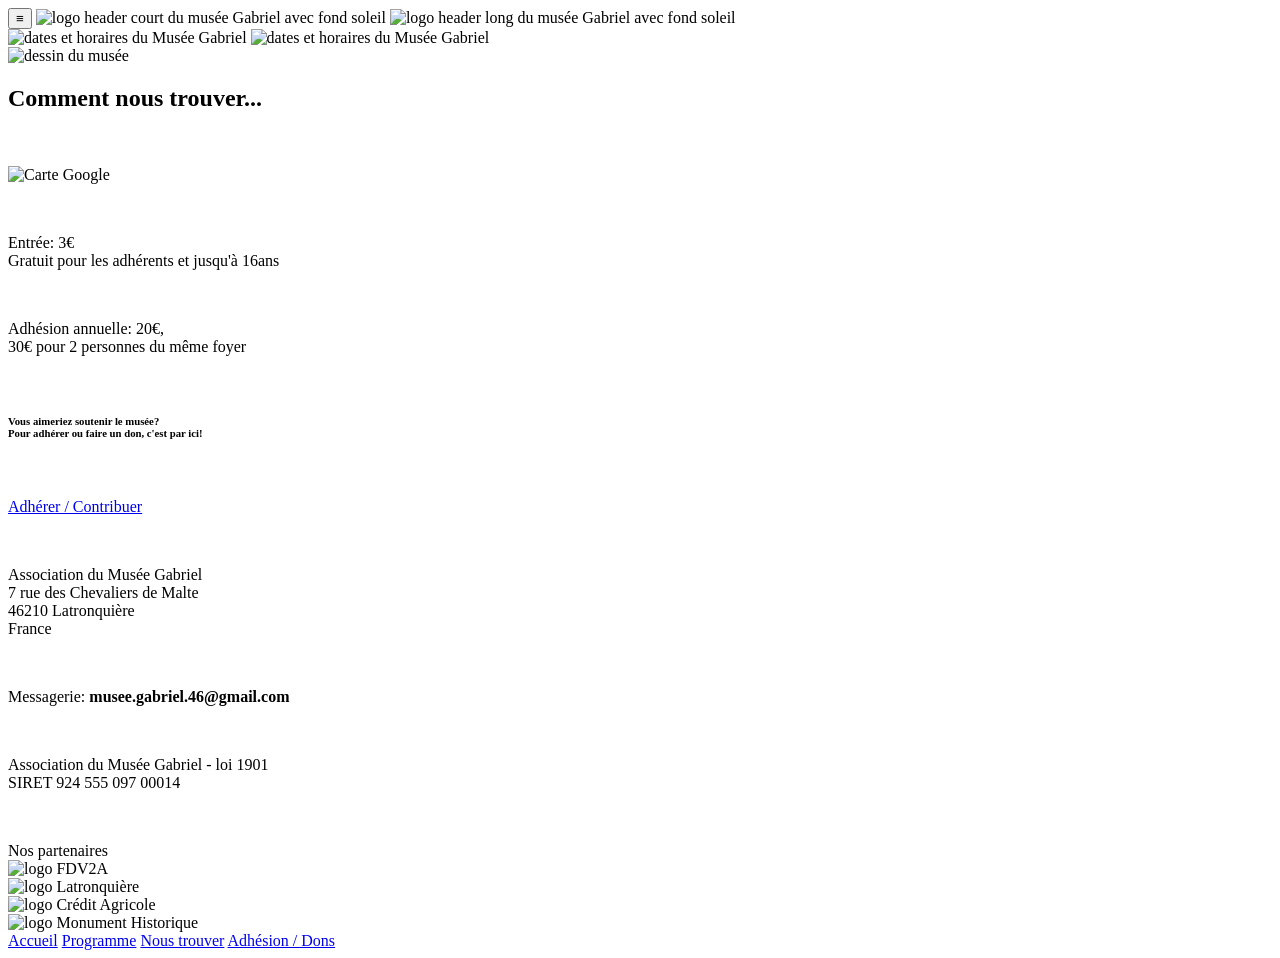
==== HTML/PourNousTrouver.html @ f9da54a9 "Modif 01 structure fichiers" ====
<!DOCTYPE html>
<html lang="fr">

<head>
    <meta charset="UTF-8">
    <meta name="viewport" content="width=device-width, initial-scale=1.0">
    <title>Nous trouver ou nous contacter</title>
    <link href="PourNousTrouver.css" rel="stylesheet">
</head>
<body>
    
    <header>
    <!--button toggle popover menu -->
 
        <button id="burger-icone"  popovertarget="pop-up-menu"  popovertargetaction="show" >≡</button>

    <!-- logos et photos du header-->

        <img class="logo-soleil-musee-court" src="musee-gabriel-header-2.png" alt="logo header court du musée Gabriel avec fond soleil">
        <img class="logo-soleil-musee-long" src="Bandeau-1669x322.png" alt="logo header long du musée Gabriel avec fond soleil">


        <div class="bandeau-bleu-et-dessin-musee">
                <div class="bandeaux-horaires">
                    <img class="bandeau-horaires-musee-court" src="BandeauHorairesSitePreps.jpg" alt="dates et horaires du Musée Gabriel">
                    <img class="bandeau-horaires-musee-long" src="Bandeau-Bleu-3.jpg"  alt="dates et horaires du Musée Gabriel">
                 </div>
        </div>
                <div class="dessin-musee">
                    <img src="Musee-dessin-fond-transparent-3.png" alt="dessin du musée">
                </div>

    <!-------menu caché (ou pas)------->

        <nav>
            <div id ="pop-up-menu" popover>
            <ul>
                <li><a href="index.html">Accueil</a></li>
                <li>&nbsp</li>
                <li><a href="Programmedesaison.html">Programme de la saison</a></li>
                <li>&nbsp</li>
                <li><a href="PourNousTrouver.html">Pour nous trouver</a></li>
                <li>&nbsp</li>
                <li><a href="PourNousTrouver.html">Adhésion / Dons</a></li>
    -->
            </ul>  
            </div>     
        </nav>
    
    </header>  

<main>
    <section>
   
    <h1 class="texte-trouver"> Comment nous trouver...</h1>
    <p>&nbsp;</p>

        <div class="photo-carte">
            <img src="cartegoogle.png" alt="Carte Google">
        </div>
        <p>&nbsp;</p>
        <div class="prixdentree">
            <p>Entrée: 3€<br>
            Gratuit pour les adhérents et jusqu'à 16ans</p>
            <p>&nbsp;</p>
            <p>Adhésion annuelle: 20€, <br> 30€ pour 2 personnes du même foyer</p>
            <p>&nbsp;</p>
                
        </div>
        <h6>Vous aimeriez soutenir le musée?<br>Pour adhérer ou faire un don, c'est par ici!</h6>
        <p>&nbsp;</p>
        <div class="bouton-helloasso">
                    <a href="https://www.helloasso.com/associations/association-du-musee-gabriel/adhesions/adhesion-annuelle">Adhérer / Contribuer</a>
                </div>
        <p>&nbsp;</p>
        <div class="coordonnees">
                <p> Association du Musée Gabriel<br>
                7 rue des Chevaliers de Malte<br>
                46210 Latronquière<br>
                France</p>
                <p>&nbsp;</p>
                <p>Messagerie: <strong>musee.gabriel.46@gmail.com</strong></p>
                <p>&nbsp;</p>
                <p>Association du Musée Gabriel - loi 1901<br>SIRET 924 555 097 00014</p>
                <p>&nbsp;</p>
            </div>

        </section>

        

        <section>
            <div class="bandeau-intercalaire"><span>Nos partenaires</span></div>
            

            <!--------- bande des logos------------>

            <div class="bande-logos">

                <div class="logo logo-fdva">
                    <img src="logo-fdva-40580.png" alt="logo FDV2A">
                </div>

                
                <div class="logo-latronquiere">
                    <img src="Logo_Latronquière_avecnom.png" alt="logo Latronquière">
                </div>
              

                <div class="logo logo-ca">
                    <img src="Logo_Credit_Agricole.png" alt="logo Crédit Agricole">
                </div>
               
                
                <div class="logo logo-mh">
                    <img src="Logo_monument_historique_-_rouge.png" alt="logo Monument Historique">
                </div>

            </div>


        </section>
        

</main>
<footer>
        <div class="monFooter">
        <nav>
            
            <div class="menu-footer">
                <a href="index.html">Accueil</a>
                <a href="Programmedesaison.html">Programme</a>
                <a href="PourNousTrouver.html">Nous trouver</a>
                <a href="PourNousTrouver.html">Adhésion / Dons</a>
            </div>
                
        </nav>
        </div>
</footer>
        
    </body>
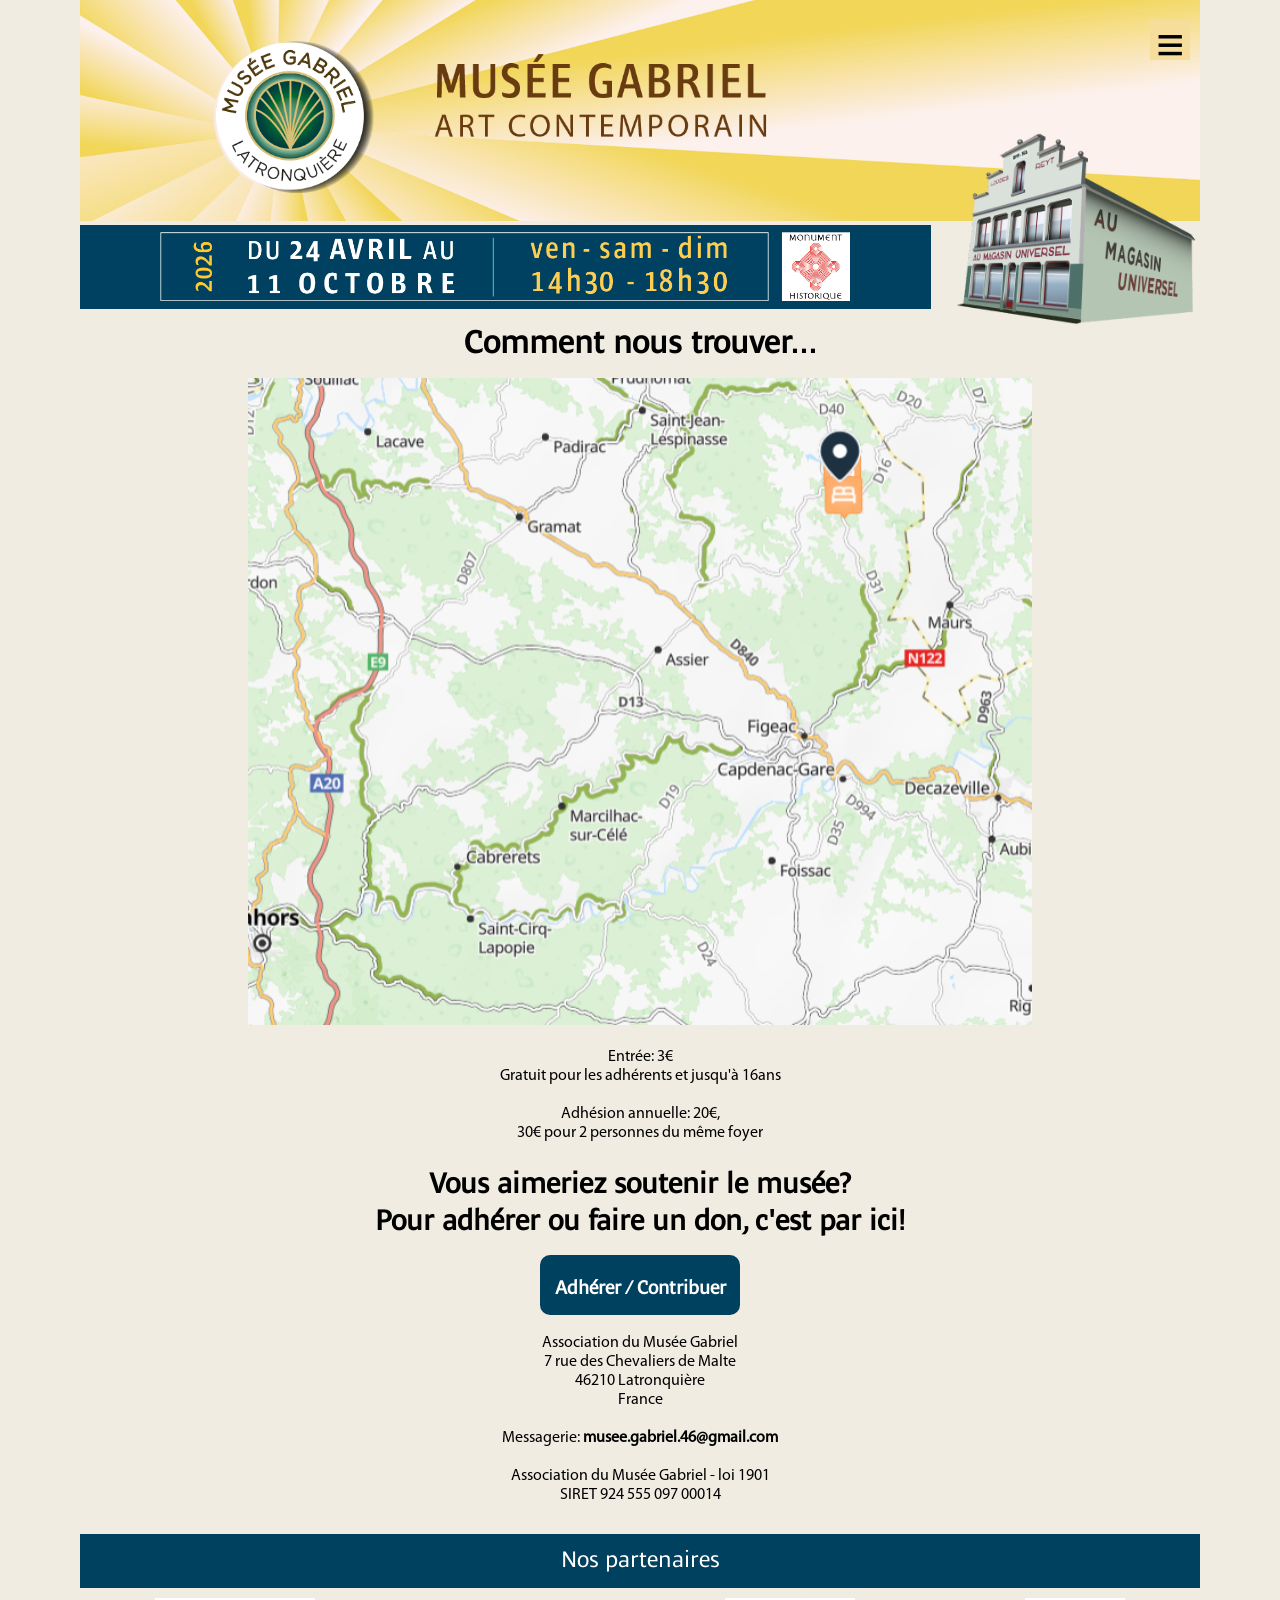
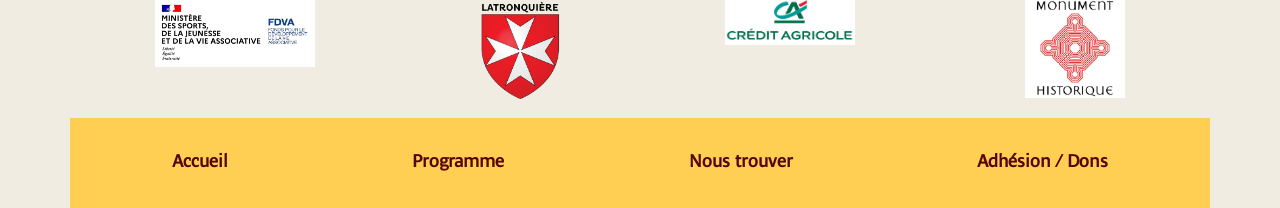
==== commit 8f4a9e11: "modif 02 structure fichiers" ====
--- a/HTML/PourNousTrouver.html
+++ b/HTML/PourNousTrouver.html
@@ -5,7 +5,7 @@
     <meta charset="UTF-8">
     <meta name="viewport" content="width=device-width, initial-scale=1.0">
     <title>Nous trouver ou nous contacter</title>
-    <link href="PourNousTrouver.css" rel="stylesheet">
+    <link href="../CSS/PourNousTrouver.css" rel="stylesheet">
 </head>
 <body>
     
@@ -16,18 +16,18 @@
 
     <!-- logos et photos du header-->
 
-        <img class="logo-soleil-musee-court" src="musee-gabriel-header-2.png" alt="logo header court du musée Gabriel avec fond soleil">
-        <img class="logo-soleil-musee-long" src="Bandeau-1669x322.png" alt="logo header long du musée Gabriel avec fond soleil">
+        <img class="logo-soleil-musee-court" src="../IMAGES/musee-gabriel-header-2.png" alt="logo header court du musée Gabriel avec fond soleil">
+        <img class="logo-soleil-musee-long" src="../IMAGES/Bandeau-1669x322.png" alt="logo header long du musée Gabriel avec fond soleil">
 
 
         <div class="bandeau-bleu-et-dessin-musee">
                 <div class="bandeaux-horaires">
-                    <img class="bandeau-horaires-musee-court" src="BandeauHorairesSitePreps.jpg" alt="dates et horaires du Musée Gabriel">
-                    <img class="bandeau-horaires-musee-long" src="Bandeau-Bleu-3.jpg"  alt="dates et horaires du Musée Gabriel">
+                    <img class="bandeau-horaires-musee-court" src="../IMAGES/BandeauHorairesSitePreps.jpg" alt="dates et horaires du Musée Gabriel">
+                    <img class="bandeau-horaires-musee-long" src="../IMAGES/Bandeau-Bleu-3.jpg"  alt="dates et horaires du Musée Gabriel">
                  </div>
         </div>
                 <div class="dessin-musee">
-                    <img src="Musee-dessin-fond-transparent-3.png" alt="dessin du musée">
+                    <img src="../IMAGES/Musee-dessin-fond-transparent-3.png" alt="dessin du musée">
                 </div>
 
     <!-------menu caché (ou pas)------->
@@ -35,14 +35,13 @@
         <nav>
             <div id ="pop-up-menu" popover>
             <ul>
-                <li><a href="index.html">Accueil</a></li>
+                <li><a href="/index.html">Accueil</a></li>
                 <li>&nbsp</li>
-                <li><a href="Programmedesaison.html">Programme de la saison</a></li>
+                <li><a href="./HTML/Programmedesaison.html">Programme de la saison</a></li>
                 <li>&nbsp</li>
                 <li><a href="PourNousTrouver.html">Pour nous trouver</a></li>
                 <li>&nbsp</li>
                 <li><a href="PourNousTrouver.html">Adhésion / Dons</a></li>
-    -->
             </ul>  
             </div>     
         </nav>
@@ -56,7 +55,7 @@
     <p>&nbsp;</p>
 
         <div class="photo-carte">
-            <img src="cartegoogle.png" alt="Carte Google">
+            <img src="../IMAGES/cartegoogle.png" alt="Carte Google">
         </div>
         <p>&nbsp;</p>
         <div class="prixdentree">
@@ -98,22 +97,22 @@
             <div class="bande-logos">
 
                 <div class="logo logo-fdva">
-                    <img src="logo-fdva-40580.png" alt="logo FDV2A">
+                    <img src="../IMAGES/logo-fdva-40580.png" alt="logo FDV2A">
                 </div>
 
                 
                 <div class="logo-latronquiere">
-                    <img src="Logo_Latronquière_avecnom.png" alt="logo Latronquière">
+                    <img src="../IMAGES/Logo_Latronquière_avecnom.png" alt="logo Latronquière">
                 </div>
               
 
                 <div class="logo logo-ca">
-                    <img src="Logo_Credit_Agricole.png" alt="logo Crédit Agricole">
+                    <img src="../IMAGES/Logo_Credit_Agricole.png" alt="logo Crédit Agricole">
                 </div>
                
                 
                 <div class="logo logo-mh">
-                    <img src="Logo_monument_historique_-_rouge.png" alt="logo Monument Historique">
+                    <img src="../IMAGES/Logo_monument_historique_-_rouge.png" alt="logo Monument Historique">
                 </div>
 
             </div>
@@ -128,8 +127,8 @@
         <nav>
             
             <div class="menu-footer">
-                <a href="index.html">Accueil</a>
-                <a href="Programmedesaison.html">Programme</a>
+                <a href="/index.html">Accueil</a>
+                <a href="./HTML/Programmedesaison.html">Programme</a>
                 <a href="PourNousTrouver.html">Nous trouver</a>
                 <a href="PourNousTrouver.html">Adhésion / Dons</a>
             </div>
--- a/CSS/PourNousTrouver.css
+++ b/CSS/PourNousTrouver.css
@@ -0,0 +1,650 @@
+/*
+/* Reset */  
+
+* {
+    margin: 0;
+    padding: 0;
+    box-sizing: border-box;
+}
+main , body {
+    background-color:#f0ece2;
+}
+
+@font-face {
+    font-family: "ardoise";
+    src:
+        url("/FONTS/fonnts.com-Ardoise_Std.otf") format("opentype");
+}
+
+@font-face {
+    font-family: "myriad-pro";
+    src:
+        url("/FONTS/MYRIADPRO-REGULAR.OTF") format("opentype");
+}
+
+/* General styles  and typographie pour les écrans tablettes et pc */
+
+span {font-family: ardoise, sans-serif;
+    font-weight:normal;
+    font-size: 1.2em;
+}
+
+h1 {
+    text-align: center;
+}
+h1, h3 {
+    font-family: ardoise, sans-serif;
+    font-weight: bold;
+    font-size: 2em;
+}
+
+a, h3 {
+    font-family: ardoise, sans-serif;
+    font-weight: bold;
+    font-size: 1.2em;
+}
+h4 {
+    font-family: ardoise, sans-serif;
+    font-weight: normal;
+    font-size: 1em;
+    color: red;
+    
+}
+h6 , h7 , h8 {
+    font-family: ardoise, sans-serif;
+    font-weight: bold;
+    font-size: 1.8em;
+    text-align: center;
+
+}
+
+h7{
+    font-size:1.5em;
+}
+
+h8{
+    font-size:1.2em;
+}
+
+
+p {
+    font-family: myriad-pro, sans-serif;
+    font-size: 1em;
+    text-align: center;
+}
+
+article > p {
+    text-align: left;
+    hyphens: auto;
+}
+
+
+
+/*-------------------le header------------------- */
+
+header {
+    padding: 0 10px 0 10px;
+    margin: 0px;
+    max-width: 100vw;
+/* pos relative permet de définir la place des éléments enfants absolute du header */
+    position:relative;
+    align-items: center;
+    box-sizing: border-box;
+/* sticky ne fonctionne pas avec le toggle*/
+    top: 0;
+    }
+   
+.logo-soleil-musee-court {
+    width: 100%;
+    height: 100%;
+} 
+.logo-soleil-musee-long {
+    width:100%;
+    height:100%;
+}
+
+.bandeau-horaires-musee-court {
+    width: 100%;
+    height: 100%;
+} 
+.bandeau-horaires-musee-long {
+    width:100%;
+    height:100%;
+}
+
+
+/* ---------------------boite cachée (ou pas) du menu----------------- */
+
+/* alignement du menu à droite */
+header > nav {
+  display: flex;
+  justify-content: end;
+}
+/* créer la boîte du menu */
+li {
+  background-color: #004160;
+  list-style: none;
+}
+/* style du texte des liens */
+header a{
+    background-color: #004160;
+    color: white;
+    text-decoration: none;
+}
+/* le style du burger */
+
+#burger-icone {
+    width:40px;
+    height:40px;
+    position: absolute;
+    top:20px;
+    right:20px;
+    line-height: 30px;
+    text-align: center;
+    font-family: ardoise, sans-serif;
+    font-size: 3em;
+    font-weight: bolder;
+    border-style:none;
+    background-color:#f7dd9c;
+}
+/* style de la boite (cachée ou pas) contenant les liens */
+#pop-up-menu {
+  background-color: #004160;;
+  border: solid;
+  border-color: #004160;
+  padding: 10px;
+  position:absolute;
+  top:5px;
+  right:5px;
+  
+}
+/* popover */
+:popover-open {
+        width:260px;
+        height:190px;
+        position: absolute;
+        inset: unset;
+        margin: 0;
+        border: solid;
+        padding: 10px;
+        top:0px;
+        right:0px;
+      }
+
+/* main */
+
+main {
+    margin-top: 0;
+    padding: 0;
+    max-width: 100vw;
+    height: auto;
+    box-sizing: border-box;
+}
+/* réduire la taille des section */
+
+section {
+    padding: 5px 10px 5px 10px;
+    max-width: 100%;
+    height: auto;
+    box-sizing: border-box;
+} 
+
+.bandeau-intercalaire {
+    max-width: 100 vw;
+    background-color: #004160;
+    color: white;
+    font-family: ardoise;
+    text-align: center;
+    font-size: 1.2em;
+    padding: 0.5rem 5px 1rem 5px;
+}
+
+/*  à partir de là c différent****/
+
+
+
+.photo-carte {
+    max-width: 100%;
+    padding-left: 15%;
+    padding-right: 15%;
+}
+
+.photo-carte > img {
+    width: 100%;
+    
+}
+.modalites {
+    max-width:100%;
+    padding-left:15%;
+    padding-right:15%;
+}
+
+.modalites > img {
+    width:100%;
+}
+
+.bouton-helloasso {
+    width:200px;
+    height:60px;
+    border-radius: 10px;
+    background-color:#004160;
+    text-align: center;
+    display:flex;
+    justify-content:center;
+    align-items:center;
+    margin:auto;
+    
+}
+
+.bouton-helloasso > a {
+    text-decoration: none;
+    background-color:#004160;
+    color: white;
+}
+
+/* ---------la bande des logos à aligner-------*/
+.bande-logos {
+  display: flex;
+  align-items: flex-start;
+  justify-content: space-around;
+  flex-wrap:nowrap;
+  max-width:100%;
+  margin-top:10px;
+  margin-bottom:10px;
+}
+.logo > img {
+    width:110px;
+    height:auto;
+    padding:0 10px 0 10px;
+}
+.logo-latronquiere > img {
+    width:90px;
+    height:auto;
+}
+.logo-fdva > img{
+    width:170px;
+    height:auto;
+    padding-left:0;
+}
+.logo-ca > img {
+    width: 150px;
+    height:auto;
+}
+.logo-mh > img {
+    padding-right:0;
+}
+
+
+/*--------------- footer ------------------*/
+
+
+/* largeur et hauteur */
+
+.monFooter {
+    padding: 30px 10px 30px 10px;
+    max-width: 100vw;
+    height: 10vh;
+    align-items: center;
+    background-color: #ffcf53;
+}
+
+/* rendre le conteneur flex */
+
+.menu-footer {
+    display: flex;
+    justify-content: space-around;
+    background-color: #ffcf53;
+}
+
+/* finition */
+
+.menu-footer a {
+    display: inline;
+    background-color: #ffcf53;
+    font-size: large;
+    border-color: #ffcf53;
+    color:#560404;
+    text-decoration: none;
+    font-weight: bold;
+    
+}
+
+/* ------------------------les media queries-------------------------- */
+/*-------------------------------------------------------------------- */
+
+/* marges extérieures sur le body selon la taille de l'écran */
+@media screen and (width >=800px) {
+body {
+    margin: 0 40px 0 40px;
+}
+}
+
+@media screen and (width >=1200px) {
+body {
+    margin: 0 70px 0 70px;
+}
+}
+
+@media screen and (width >=1300px) {
+body {
+    margin: 0 130px 0 130px;
+}
+}
+@media screen and (width >=1450px) {
+body {
+    margin: 0 150px 0 150px;
+}
+.container-photos-sculptures {
+    justify-content:space-between;
+}
+}
+
+@media screen and (width >=1586px) {
+body {
+    margin: 0 200px 0 200px;
+}
+}
+@media screen and (width >=2000px) {
+body {
+    margin: 0 400px 0 400px;
+}
+}
+
+
+/* ---------------taille des polices pour les tablettes et les pc portables --------*/
+
+@media screen and (width <=1024px) {
+    h1{
+    font-size:  1.6em;
+    margin-left: 5%;
+    text-align: left;
+    }
+    
+}
+/* ---------------taille des polices pour les tel portables -------- */
+
+@media screen and (width <= 520px){
+    .menu-footer > a {
+        font-size: 0.8em;
+    }
+}
+
+@media screen and (width <= 426px){
+    
+    h1 {
+        text-align: center;
+        text-wrap: nowrap;
+        margin:0;
+        font-family: ardoise, sans-serif;
+        font-weight: bold;
+        font-size: 1.1em;
+    }
+    
+    h2 {
+    font-family: ardoise, sans-serif;
+    font-weight: bold;
+    font-size: 1.5em;
+    }
+    a, h3 {
+    font-family: ardoise, sans-serif;
+    font-weight: bold;
+    font-size: 1.2em;
+    }
+
+    p {
+    font-family: myriad-pro;
+    font-size: 1em;
+    text-align: center;
+    }
+    
+    .menu-footer > a {
+        font-size: 0.6em;
+    }
+}
+
+/* choisir l'image du header selon la largeur de l'écran */
+@media (max-width: 768px){
+    .logo-soleil-musee-long {
+        display:none;
+    }
+}
+@media (min-width: 769px){
+    .logo-soleil-musee-court {
+        display:none;
+    }
+}
+
+/* choisir l'image du bandeau des horaires selon la largeur de l'écran */
+@media (max-width: 630px){
+    .bandeau-horaires-musee-long {
+        display:none;
+    }
+}
+@media (min-width: 631px){
+    .bandeau-horaires-musee-court {
+        display:none;
+    }
+}
+
+/* puis ajuster le dessin musée et le bandeau horaires selon les tailles d'écrans*/
+
+.bandeau-bleu-et-dessin-musee {
+    display: flex;
+    width:100%;
+    justify-content: space-between;
+}
+/* --------------------- minimum 631px-------------------- */
+
+@media (min-width:631px) {
+.bandeaux-horaires {
+    width: 76%;
+
+}
+.bandeaux-horaires > img {
+    width:100%;
+    height:auto;
+}
+.dessin-musee {
+    width: 23%;
+    height:auto;
+    position:absolute;
+    top:50%;
+    right:0;
+}
+.dessin-musee > img {
+    width:100%;
+    height: auto;
+}
+}
+
+/*------------------ minimum 769px--------------------------*/
+
+@media (min-width:769px) {
+.bandeaux-horaires {
+    width: 76%;
+
+}
+.bandeaux-horaires > img {
+    width:100%;
+    height:auto;
+}
+.dessin-musee {
+    width: 23%;
+    height:auto;
+    position:absolute;
+    top:43%;
+    right:0;
+}
+.dessin-musee > img {
+    width:100%;
+    height: auto;
+}
+}  
+
+/* -----------------minimum 1024px--------------------------*/
+
+@media (min-width:1024px) {
+.bandeaux-horaires {
+    width: 76%;
+    height:auto;
+}
+.bandeaux-horaires > img {
+    width:100%;
+    height:auto;
+}
+
+.dessin-musee {
+    width: 23%;
+    height:auto;
+    position:absolute;
+    top: 40%;
+    right:0;
+}
+.dessin-musee > img {
+    width:100%;
+    height:auto;
+}
+}
+
+/* -----------------minimum 1224px--------------------------*/
+
+@media (min-width:1224px) {
+.bandeaux-horaires {
+    width: 76%;
+    height:auto;
+}
+.bandeaux-horaires > img {
+    width:100%;
+    height:auto;
+}
+.dessin-musee {
+    width: 23%;
+    height:auto;
+    position:absolute;
+    top: 40%;
+    right:0;
+}
+.dessin-musee > img {
+    width:100%;
+}
+}
+
+/*--------------- minimum 1400px ----------------*/
+
+@media (min-width:1400px) {
+.bandeaux-horaires {
+    width: 76%;
+    height:auto;
+}
+.bandeaux-horaires > img {
+    width:100%;
+    height:auto;
+}
+.dessin-musee {
+    width: 23%;
+    height:auto;
+    position:absolute;
+    top: 40%;
+    right:0;
+}
+.dessin-musee > img {
+    width:100%;
+}
+}
+
+/* ----------------------------minimum 1700px-------------*/
+@media (min-width:1700px) {
+.bandeaux-horaires {
+    width: 76%;
+    height:auto;
+}
+.bandeaux-horaires > img {
+    width:100%;
+    height:auto;
+}
+.dessin-musee {
+    width: 23%;
+    height:auto;
+    position:absolute;
+    top: 40%;
+    right:0;
+}
+.dessin-musee > img {
+    width:100%;
+}
+}
+
+/*-------------minimum 2000px -------------------------*/
+
+@media (min-width:2000px) {
+.bandeaux-horaires {
+    width: 76%;
+    height:auto;
+}
+.bandeaux-horaires > img {
+    width:100%;
+    height:auto;
+}
+.dessin-musee {
+    width: 23%;
+    height:auto;
+    position:absolute;
+    top: 40%;
+    right:0;
+}
+.dessin-musee > img {
+    width:100%;
+}
+}
+
+/* pour les petits écrans, pas de dessin du musée séparé, il est déjà sur la photo (courte) du bandeau */
+
+@media (max-width:630px) {
+    .dessin-musee {
+    display: none;
+}
+    .dessin-musee > img {
+    display:none;
+    }
+}
+
+/* ---------------------taille des logos selon l'écran -----------------*/
+
+@media (max-width:760px){
+    .logo > img {
+    width: 60px;
+    height:auto;
+}
+    .logo-latronquiere > img {
+    width:50px;
+    height:auto;
+}
+    .logo-fdva > img{
+    width:180px;
+    height:auto;
+}
+    .logo-ca > img{
+    width:180px;
+    height:auto;
+}
+}
+
+@media (max-width:630px){
+    .logo > img {
+    width: 50px;
+    height:auto;
+    padding:5px;
+}
+    .logo-latronquiere > img {
+    width:50px;
+    height:auto;
+}
+    .logo-fdva > img{
+    width:100px;
+    height:auto;
+}
+    .logo-ca > img{
+    width:80px;
+    height:auto;
+}
+}
